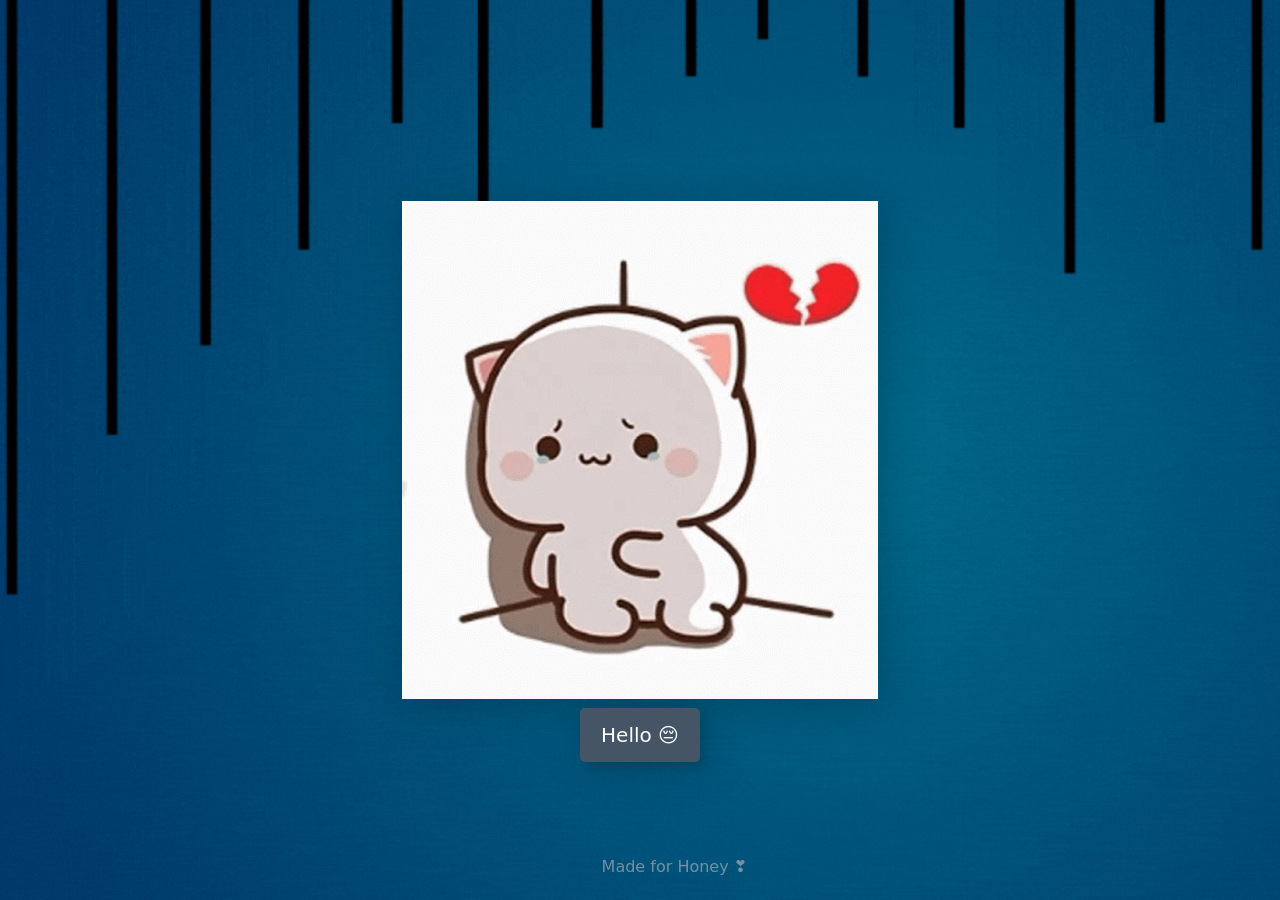
==== index.html @ 2f9e98e8 "Update title in index.html" ====
<!DOCTYPE html>
<html lang="en">
<head>
    <meta charset="UTF-8">
    <meta name="viewport" content="width=device-width, initial-scale=1.0">
    <title> Cutie Honey...........</title></title>
    <link rel="icon" href="Pages/Assets/logo.png" type="image/x-icon">
    <link
      href="https://cdn.jsdelivr.net/npm/bootstrap@5.3.2/dist/css/bootstrap.min.css"
      rel="stylesheet"
      integrity="sha384-T3c6CoIi6uLrA9TneNEoa7RxnatzjcDSCmG1MXxSR1GAsXEV/Dwwykc2MPK8M2HN"
      crossorigin="anonymous"
    />
    <link rel="stylesheet" href="firstPage.css" />
    <link rel="stylesheet" href="style.css" />
</head>
<body>
    <div class="container">  
        <img id="image" src="Pages/Assets/sad.gif" >     
        <button type="button" class="btn btn-danger" id="hover" onclick = "myFunction()" onmouseover="ChangeImage('hi'); bg();" onmouseout="ResetImage(); resetBG();">
            <span>Hello &#128532;</span>
        </button>
    </div>
    <div class="watermark">
       Made for <a href="https://github.com/laxucoder">Honey </a>❣️
    </div>
    <script src="firstPage.js"></script>  
</body> 
</html>
---- firstPage.css ----
body{
    padding: 2rem;
    width: 100%;
    min-height: 100vh;
    display: flex;
    /* background-image: linear-gradient(to right bottom, #cffafe, #22d3ee); */
    /* background-image: linear-gradient(to right bottom, #016c8b, #003769); */
    background-image: url('Pages/Assets/bg.gif'); 
    background-size: cover;
}

body.hovered {
    /* background-image: linear-gradient(to left bottom, #fea0ff, #dac9fe); */
    background-image: url('Pages/Assets/wall6.gif');
    background-position: 0%;
    background-size: auto;
}

.container{
    display: flex;
    justify-content: center;
    align-items: center;
    width: 100%;
    max-width: 600px;
    margin-inline: auto;
    filter: drop-shadow(5px 5px 20px rgba(0, 0, 0, 0.2));
}

.btn{
    position: absolute;
    top: calc(100% - 10rem);
    min-width: 120px;
    padding: 0.75rem 1rem;
    font-size: 1.25rem;
    outline: none;
    border: none;
    background-color: #455566;
    border-radius: 5px;
    box-shadow: 5px 5px 10px rgba(0, 0, 0, 0.1);
    cursor: pointer;
    transition: 0.3s;
    color: #fff;
}


.btn:hover span {
    display:none
}
  
.btn:hover:before {
    content:"Hiiiii Cutieee \1F49E ";
}

.watermark {
    opacity: 0.5;
    color: rgb(238, 203, 203);
    position: fixed;
    top: 95%;
    left: 47%;
}

a{
    text-decoration: none;
    color: rgb(238, 203, 203);
}
---- style.css ----
*{
    margin: 0;
    padding: 0;
    box-sizing: border-box;
}
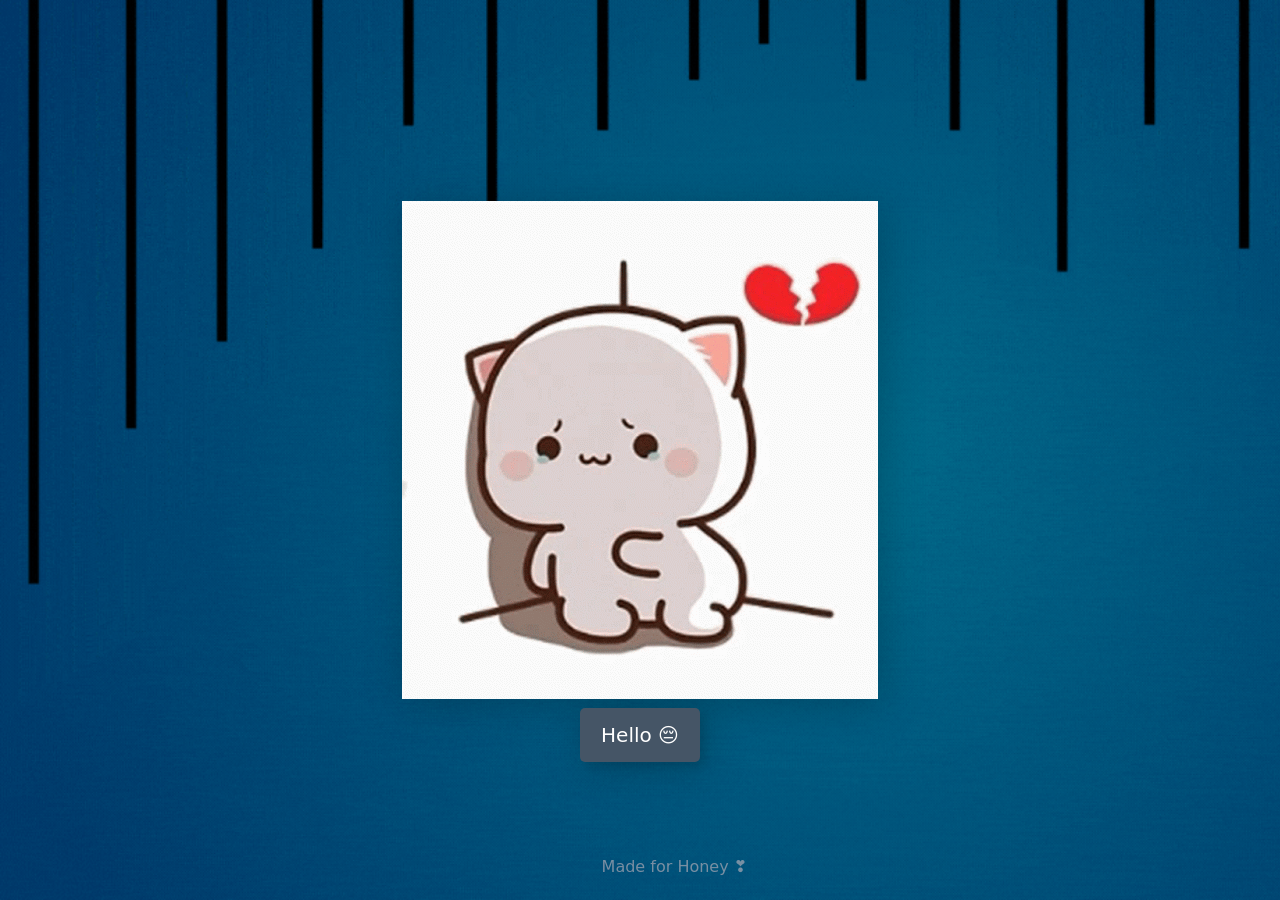
==== commit c359bff2: "Fix title tag in index.html" ====
--- a/index.html
+++ b/index.html
@@ -3,7 +3,7 @@
 <head>
     <meta charset="UTF-8">
     <meta name="viewport" content="width=device-width, initial-scale=1.0">
-    <title> Cutie Honey...........</title></title>
+    <title> Cutie Honey........</title></title>
     <link rel="icon" href="Pages/Assets/logo.png" type="image/x-icon">
     <link
       href="https://cdn.jsdelivr.net/npm/bootstrap@5.3.2/dist/css/bootstrap.min.css"
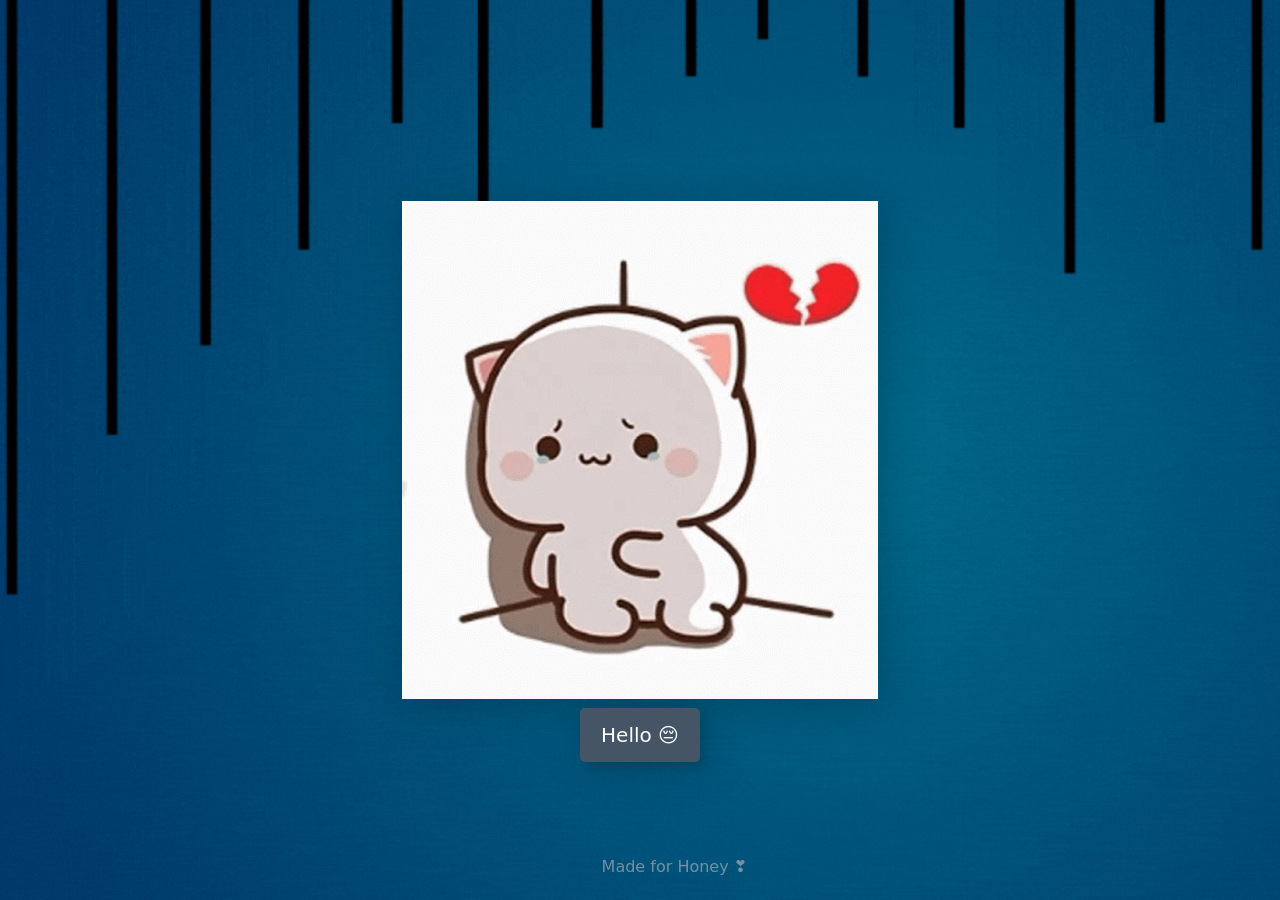
==== commit bab0b6b6: "Fix title formatting in index.html" ====
--- a/index.html
+++ b/index.html
@@ -3,7 +3,7 @@
 <head>
     <meta charset="UTF-8">
     <meta name="viewport" content="width=device-width, initial-scale=1.0">
-    <title> Cutie Honey........</title></title>
+    <title> Cutie Honey....</title></title>
     <link rel="icon" href="Pages/Assets/logo.png" type="image/x-icon">
     <link
       href="https://cdn.jsdelivr.net/npm/bootstrap@5.3.2/dist/css/bootstrap.min.css"
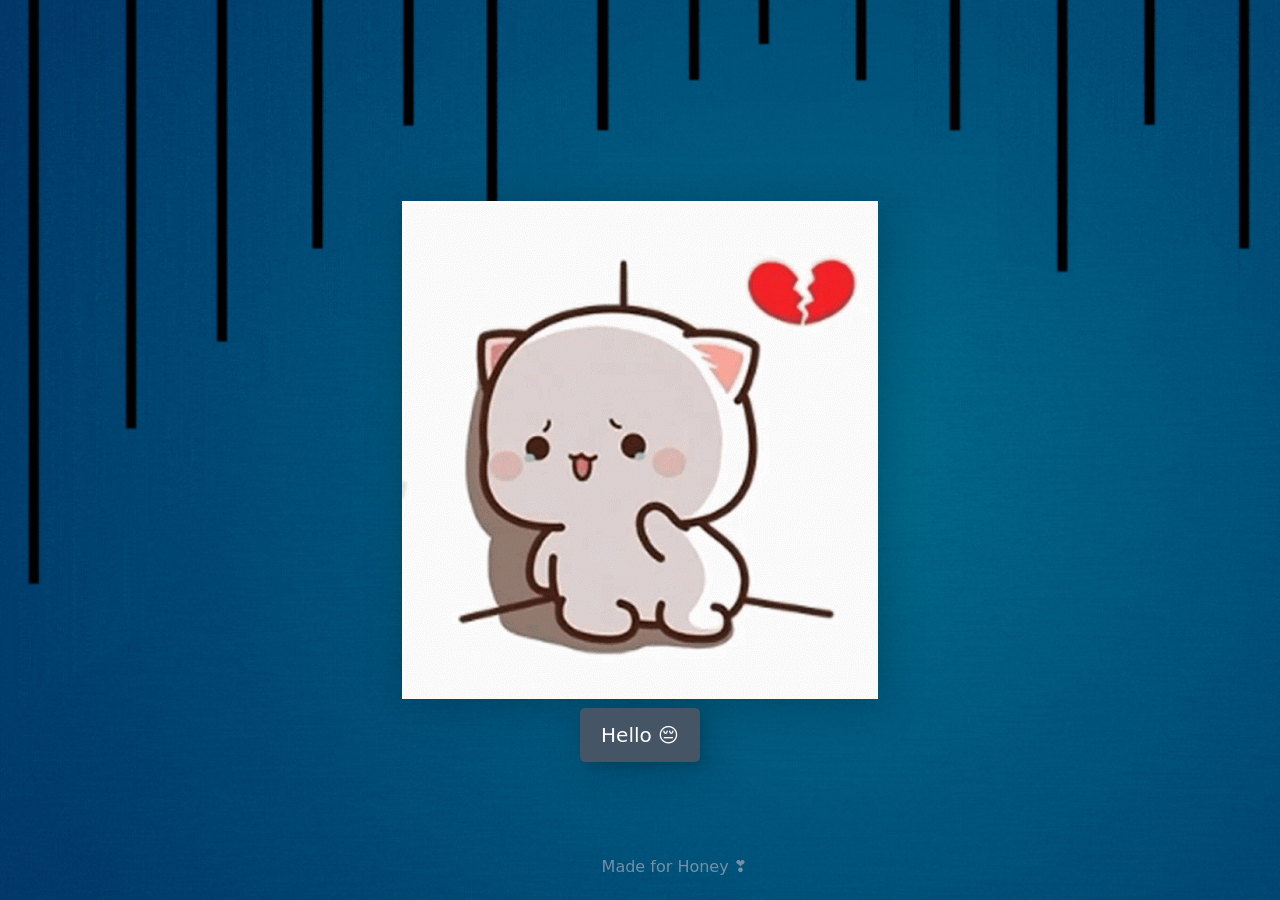
==== commit 646557e3: "Update title in index.html for consistency" ====
--- a/index.html
+++ b/index.html
@@ -3,7 +3,7 @@
 <head>
     <meta charset="UTF-8">
     <meta name="viewport" content="width=device-width, initial-scale=1.0">
-    <title> Cutie Honey....</title></title>
+    <title> Cutie Honey.........</title></title>
     <link rel="icon" href="Pages/Assets/logo.png" type="image/x-icon">
     <link
       href="https://cdn.jsdelivr.net/npm/bootstrap@5.3.2/dist/css/bootstrap.min.css"
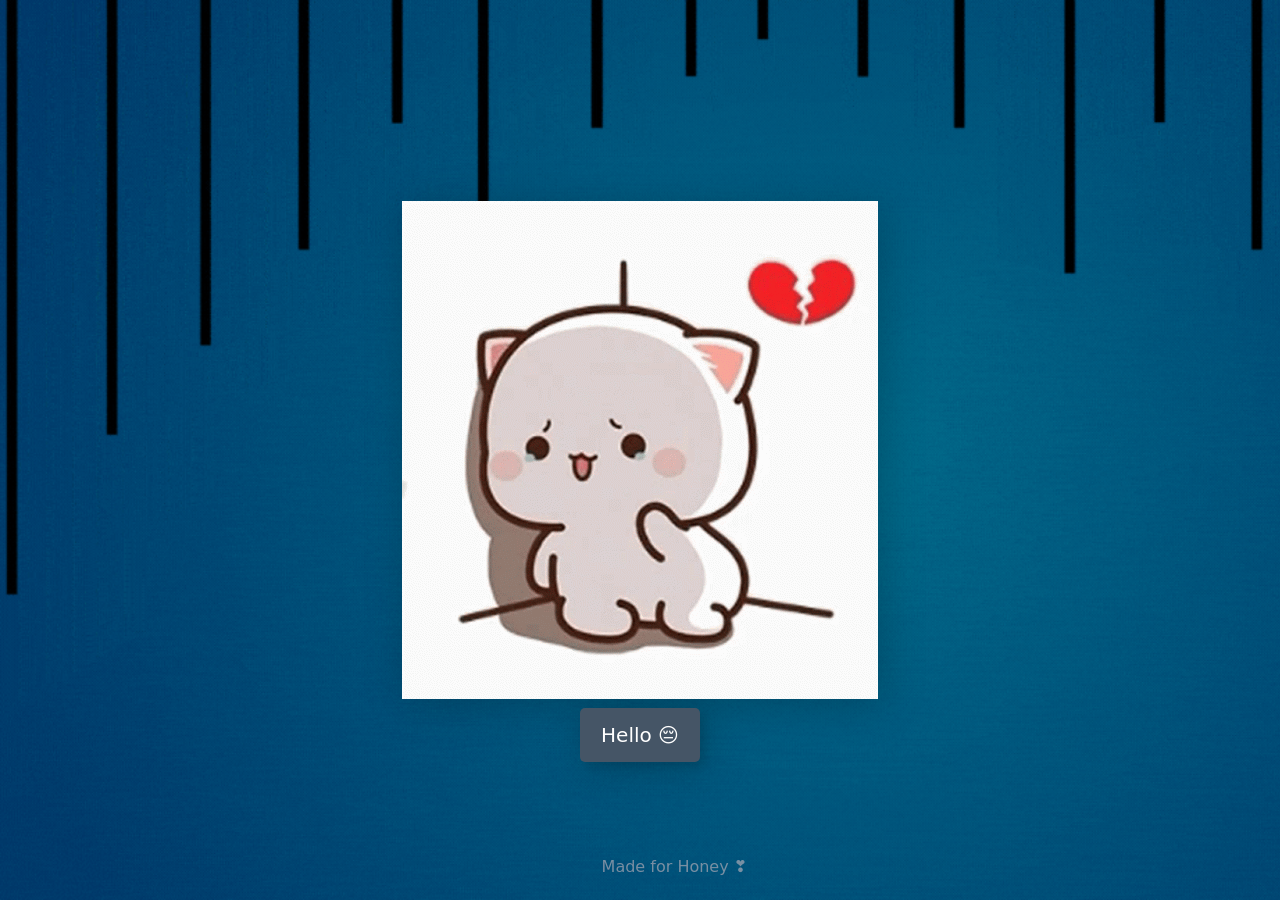
==== commit 23bd6df3: "upd title tag in index.html" ====
--- a/index.html
+++ b/index.html
@@ -3,7 +3,7 @@
 <head>
     <meta charset="UTF-8">
     <meta name="viewport" content="width=device-width, initial-scale=1.0">
-    <title> Cutie Honey.........</title></title>
+    <title> Cutie Honey.....</title></title>
     <link rel="icon" href="Pages/Assets/logo.png" type="image/x-icon">
     <link
       href="https://cdn.jsdelivr.net/npm/bootstrap@5.3.2/dist/css/bootstrap.min.css"
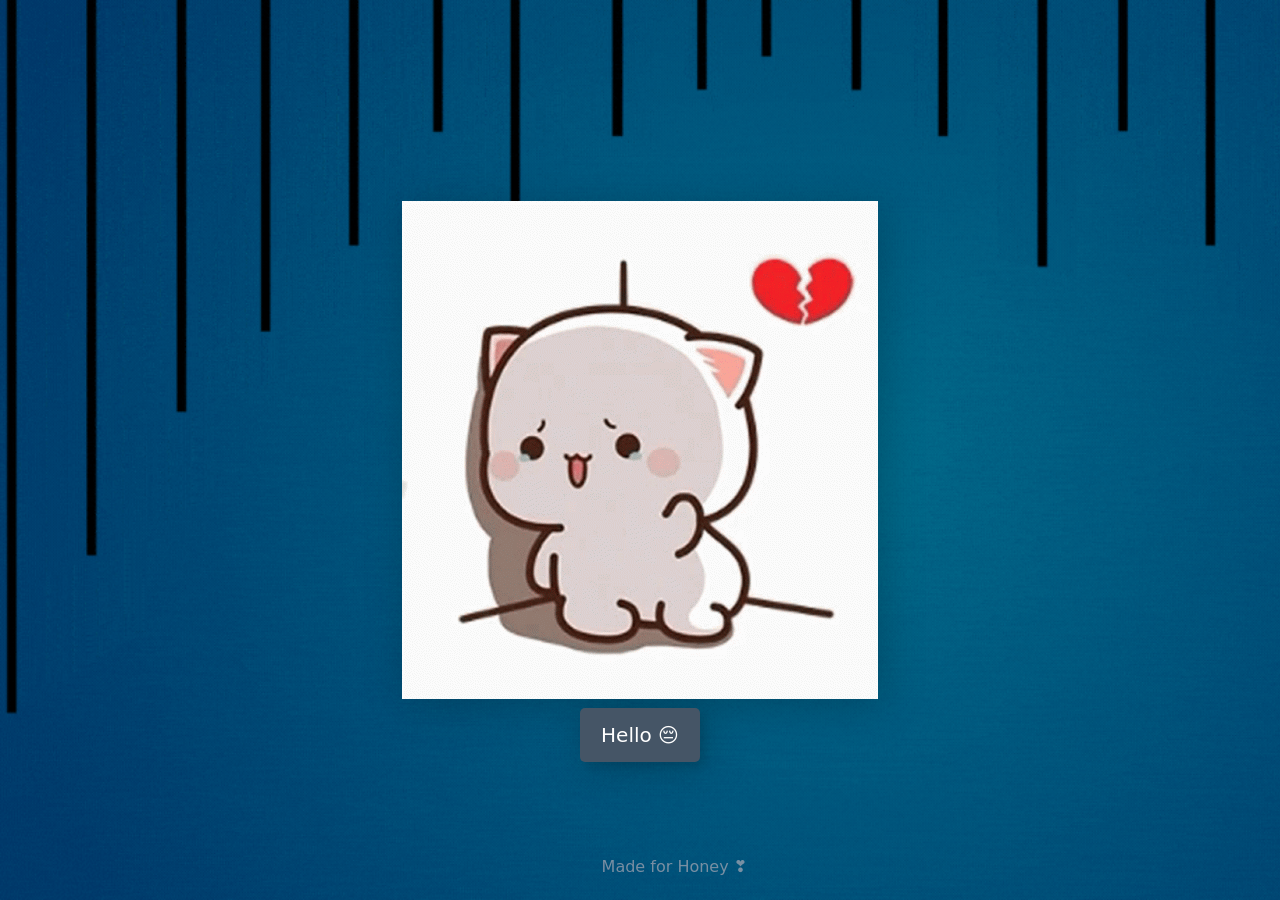
==== commit 9166fc97: "I Fix title tag in index.html" ====
--- a/index.html
+++ b/index.html
@@ -3,7 +3,7 @@
 <head>
     <meta charset="UTF-8">
     <meta name="viewport" content="width=device-width, initial-scale=1.0">
-    <title> Cutie Honey.....</title></title>
+    <title> Cutie Honey...</title></title>
     <link rel="icon" href="Pages/Assets/logo.png" type="image/x-icon">
     <link
       href="https://cdn.jsdelivr.net/npm/bootstrap@5.3.2/dist/css/bootstrap.min.css"
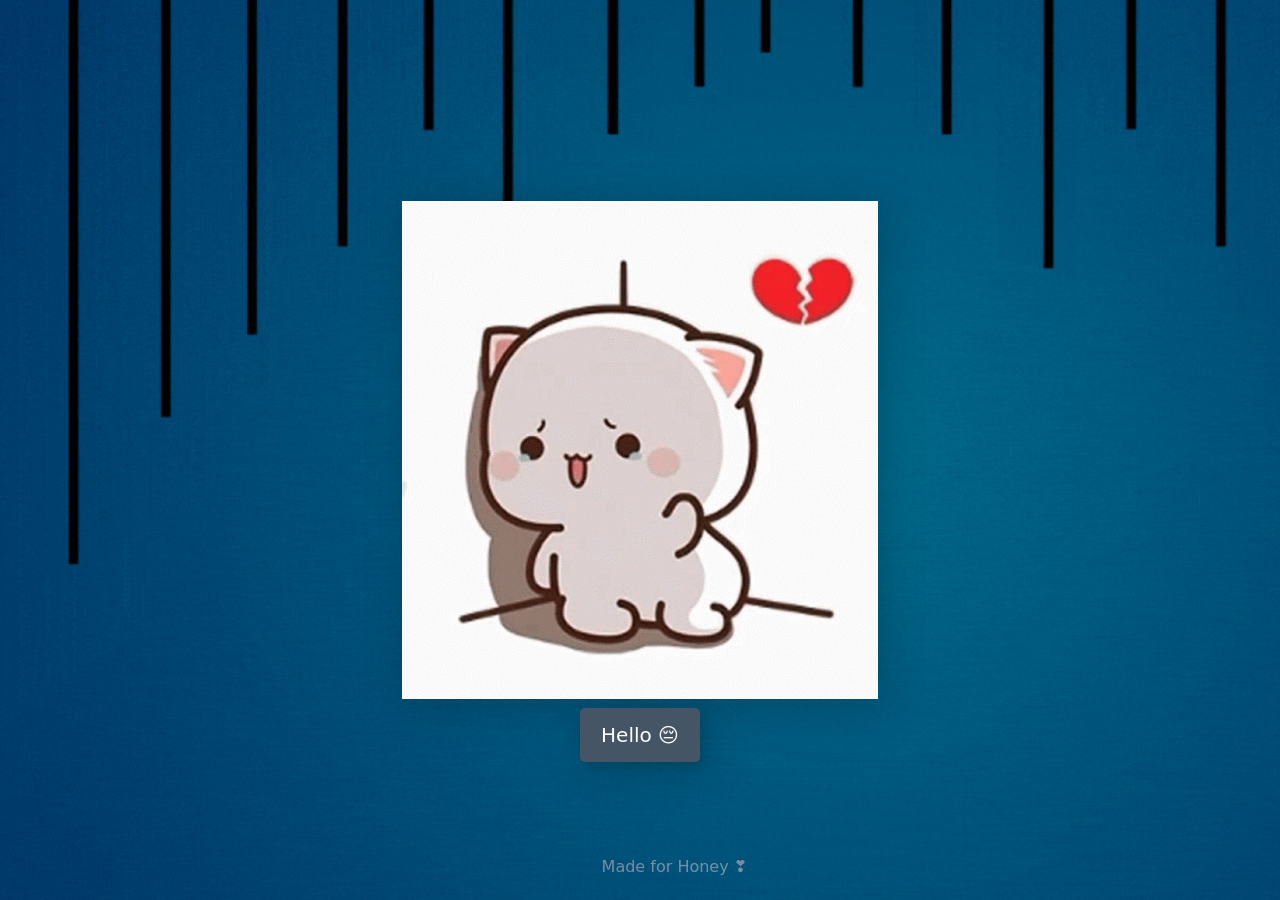
==== commit 488a7c2f: "Update index.html" ====
--- a/index.html
+++ b/index.html
@@ -3,7 +3,7 @@
 <head>
     <meta charset="UTF-8">
     <meta name="viewport" content="width=device-width, initial-scale=1.0">
-    <title> Cutie Honey...</title></title>
+    <title> Cutie Honey.......</title></title>
     <link rel="icon" href="Pages/Assets/logo.png" type="image/x-icon">
     <link
       href="https://cdn.jsdelivr.net/npm/bootstrap@5.3.2/dist/css/bootstrap.min.css"
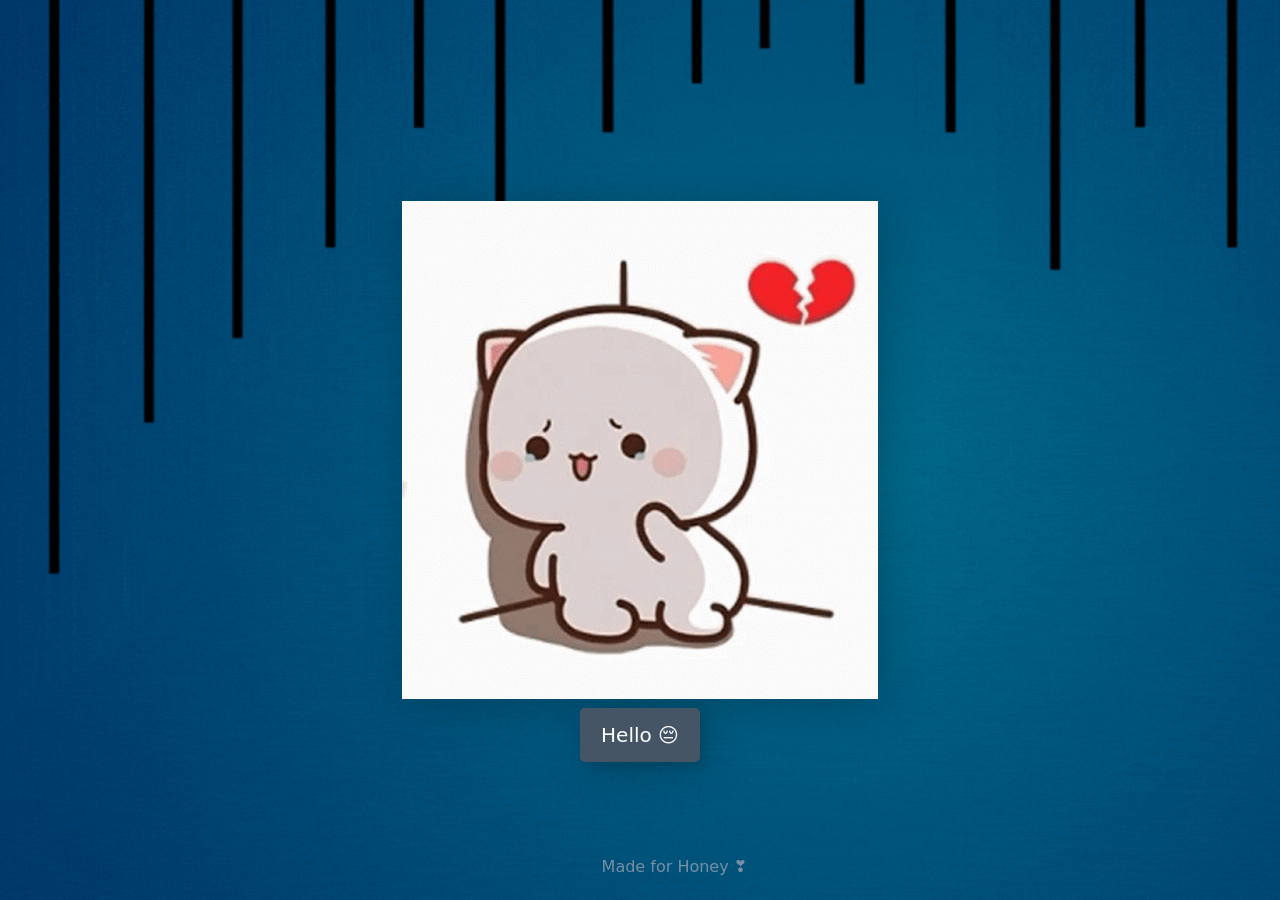
==== commit 57d92e73: "Fix title tag in index.html" ====
--- a/index.html
+++ b/index.html
@@ -3,7 +3,7 @@
 <head>
     <meta charset="UTF-8">
     <meta name="viewport" content="width=device-width, initial-scale=1.0">
-    <title> Cutie Honey.......</title></title>
+    <title> Cutie Honey...</title></title>
     <link rel="icon" href="Pages/Assets/logo.png" type="image/x-icon">
     <link
       href="https://cdn.jsdelivr.net/npm/bootstrap@5.3.2/dist/css/bootstrap.min.css"
